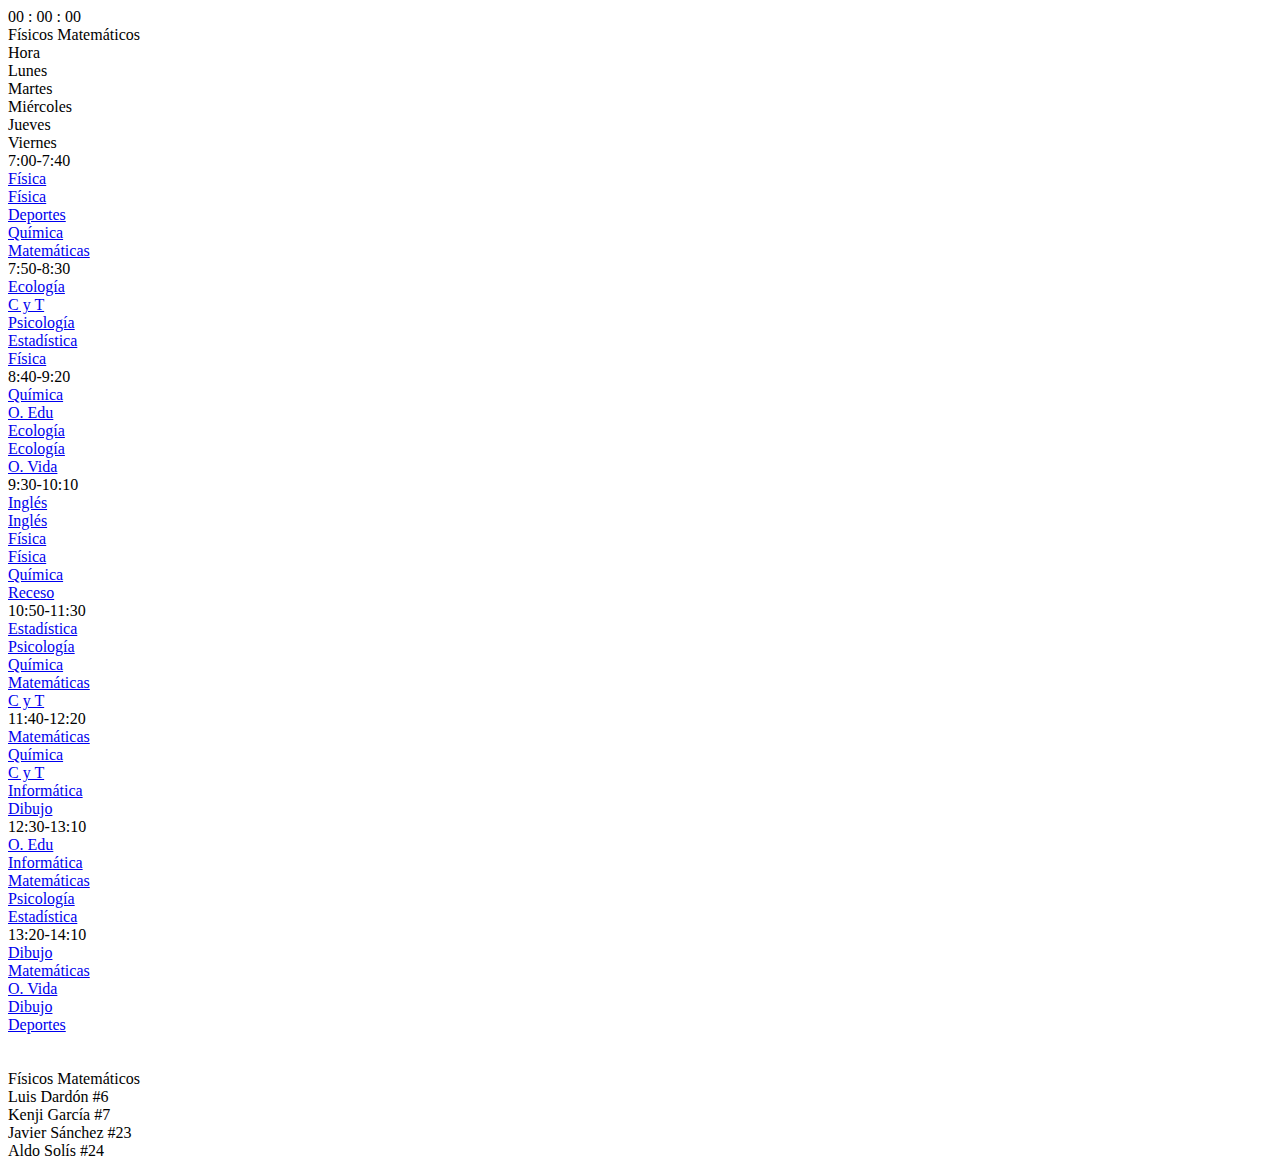
==== index.html @ d81e6fd8 "Merge pull request #1 from ILuisDardon/patch-1" ====
<html lang="en">
<head>
    <link rel="icon" href="favicon.jpg" type="image/png">
    <link rel="stylesheet" href="styles.css">
    <meta charset="UTF-8">
    <meta http-equiv="X-UA-Compatible" content="IE=edge">
    <meta name="viewport" content="width=device-width, initial-scale=1.0">
    <title>Horario Virtual</title>
</head>
<body class="body">
    
    <header>
        <div id="reloj">
            00 : 00 : 00
           </div>
    </header>
    <div class="container">
        <div class="row odd">
            <div class="fm">Físicos Matemáticos</div>
        </div>
        <div class="row even">
            <div class="item">Hora</div>
            <div class="item">Lunes</div>
            <div class="item">Martes</div>
            <div class="item">Miércoles</div>
            <div class="item">Jueves</div>
            <div class="item">Viernes</div>
        </div>
        <div class="row odd">
            <div class="item">7:00-7:40</div>
            <a href="https://meet.google.com/cyd-zgaz-bvz?authuser=1&hs=179" target="_blank"><div class="item">Física</div></a>
            <a href="https://meet.google.com/cyd-zgaz-bvz?authuser=1&hs=179" target="_blank"><div class="item">Física</div></a>
            <a href="https://meet.google.com/sut-ckuc-dfx?authuser=1&hs=179" target="_blank"><div class="item">Deportes</div></a>
            <a href="https://zoom.us/j/99766125627?pwd=VGkzY1JrYUoxSHM0dWJreFhaMjlGUT09" target="_blank"><div class="item">Química</div></a>
            <a href="https://zoom.us/j/95489120398?pwd=OHd2Y2Zwdjd3QnFsalNlTkxrWDhiQT09" target="_blank"><div class="item">Matemáticas</div></a>
        </div>
        <div class="row even">
            <div class="item">7:50-8:30</div>
            <a href="https://meet.google.com/hje-kmrw-mvp?authuser=1&hs=179" target="_blank"><div class="item">Ecología</div></a>
            <a href="https://zoom.us/j/98871824247?pwd=V1RHSTQxNnlKVk5uUUtCdUxOUVREQT09" target="_blank"><div class="item">C y T</div></a>
            <a href="https://meet.google.com/wdr-qcwp-fmf?authuser=1&hs=179" target="_blank"><div class="item">Psicología</div></a>
            <a href="https://zoom.us/j/93490610313?pwd=Y1ZDYk5ZRlV3ZnNEdEpDRTNraVdrUT09" target="_blank"><div class="item">Estadística</div></a>
            <a href="https://meet.google.com/cyd-zgaz-bvz?authuser=1&hs=179" target="_blank"><div class="item">Física</div></a>
        </div>
        <div class="row odd">
            <div class="item">8:40-9:20</div>
            <a href="https://zoom.us/j/99766125627?pwd=VGkzY1JrYUoxSHM0dWJreFhaMjlGUT09" target="_blank"><div class="item">Química</div></a>
            <a href="https://meet.google.com/ajr-cpgi-ksk" target="_blank"><div class="item">O. Edu</div></a>
            <a href="https://meet.google.com/hje-kmrw-mvp?authuser=1&hs=179" target="_blank"><div class="item">Ecología</div></a>
            <a href="https://meet.google.com/hje-kmrw-mvp?authuser=1&hs=179" target="_blank"><div class="item">Ecología</div></a>
            <a href="https://meet.google.com/wgu-abuz-ayo" target="_blank"><div class="item">O. Vida</div></a>
        </div>
        <div class="row even">
            <div class="item">9:30-10:10</div>
            <a href="https://aldosolisr.github.io/CYT/ingles.html" target="_blank"><div class="item">Inglés</div></a>
            <a href="https://aldosolisr.github.io/CYT/ingles.html" target="_blank"><div class="item">Inglés</div></a>
            <a href="https://meet.google.com/cyd-zgaz-bvz?authuser=1&hs=179" target="_blank"><div class="item">Física</div></a>
            <a href="https://meet.google.com/cyd-zgaz-bvz?authuser=1&hs=179" target="_blank"><div class="item">Física</div></a>
            <a href="https://zoom.us/j/99766125627?pwd=VGkzY1JrYUoxSHM0dWJreFhaMjlGUT09" target="_blank"><div class="item">Química</div></a>
        </div>
        <div class="row odd">
            <a href="https://www.youtube.com/watch?v=o-YBDTqX_ZU" target="_blank" class="receso"><div class="separate">Receso</div></a>
        </div>
        <div class="row even">
            <div class="item">10:50-11:30</div>
            <a href="https://zoom.us/j/93490610313?pwd=Y1ZDYk5ZRlV3ZnNEdEpDRTNraVdrUT09" target="_blank"><div class="item">Estadística</div></a>
            <a href="https://meet.google.com/wdr-qcwp-fmf?authuser=1&hs=179" target="_blank"><div class="item">Psicología</div></a>
            <a href="https://zoom.us/j/99766125627?pwd=VGkzY1JrYUoxSHM0dWJreFhaMjlGUT09" target="_blank"><div class="item">Química</div></a>
            <a href="https://zoom.us/j/95489120398?pwd=OHd2Y2Zwdjd3QnFsalNlTkxrWDhiQT09" target="_blank"><div class="item">Matemáticas</div></a>
            <a href="https://zoom.us/j/98871824247?pwd=V1RHSTQxNnlKVk5uUUtCdUxOUVREQT09" target="_blank"><div class="item">C y T</div></a>
        </div>
        <div class="row odd">
            <div class="item">11:40-12:20</div>
            <a href="https://zoom.us/j/95489120398?pwd=OHd2Y2Zwdjd3QnFsalNlTkxrWDhiQT09" target="_blank"><div class="item">Matemáticas</div></a>
            <a href="https://zoom.us/j/99766125627?pwd=VGkzY1JrYUoxSHM0dWJreFhaMjlGUT09" target="_blank"><div class="item">Química</div></a>
            <a href="https://zoom.us/j/98871824247?pwd=V1RHSTQxNnlKVk5uUUtCdUxOUVREQT09" target="_blank"><div class="item">C y T</div></a>
            <a href="https://meet.google.com/lookup/bqpbft2l6x?authuser=1&hs=179" target="_blank"><div class="item">Informática</div></a> 
            <a href="https://zoom.us/j/98201022374?pwd=R0M0Wks4Y0YyS2FxU0k5OTNQdVNSUT09" target="_blank"><div class="item">Dibujo</div></a>
        </div>
        <div class="row even">
            <div class="item">12:30-13:10</div>
            <a href="https://meet.google.com/ajr-cpgi-ksk" target="_blank"><div class="item">O. Edu</div></a>
            <a href="https://meet.google.com/lookup/bqpbft2l6x?authuser=1&hs=179" target="_blank"><div class="item">Informática</div></a> 
            <a href="https://zoom.us/j/95489120398?pwd=OHd2Y2Zwdjd3QnFsalNlTkxrWDhiQT09" target="_blank"><div class="item">Matemáticas</div></a>
            <a href="https://meet.google.com/wdr-qcwp-fmf?authuser=1&hs=179" target="_blank"><div class="item">Psicología</div></a>
            <a href="https://zoom.us/j/93490610313?pwd=Y1ZDYk5ZRlV3ZnNEdEpDRTNraVdrUT09" target="_blank"><div class="item">Estadística</div></a>
        </div>
        <div class="row odd">
            <div class="item">13:20-14:10</div>
            <a href="https://zoom.us/j/98201022374?pwd=R0M0Wks4Y0YyS2FxU0k5OTNQdVNSUT09" target="_blank"><div class="item">Dibujo</div></a>
            <a href="https://zoom.us/j/95489120398?pwd=OHd2Y2Zwdjd3QnFsalNlTkxrWDhiQT09" target="_blank"><div class="item">Matemáticas</div></a>
            <a href="https://meet.google.com/wgu-abuz-ayo" target="_blank"><div class="item">O. Vida</div></a>
            <a href="https://zoom.us/j/98201022374?pwd=R0M0Wks4Y0YyS2FxU0k5OTNQdVNSUT09" target="_blank"><div class="item">Dibujo</div></a>
            <a href="https://meet.google.com/sut-ckuc-dfx?authuser=1&hs=179" target="_blank"><div class="item">Deportes</div></a>
        </div>
        <script src="index.js"></script>
    </div>
    <br><br>
    <footer>
        <a class="diosito">Físicos Matemáticos</a><br>
        <a class="mio" >Luis Dardón #6 <br>
        Kenji García #7 <br>
        Javier Sánchez #23<br>
        Aldo Solís #24</a>
    </footer>
</body>
</html>
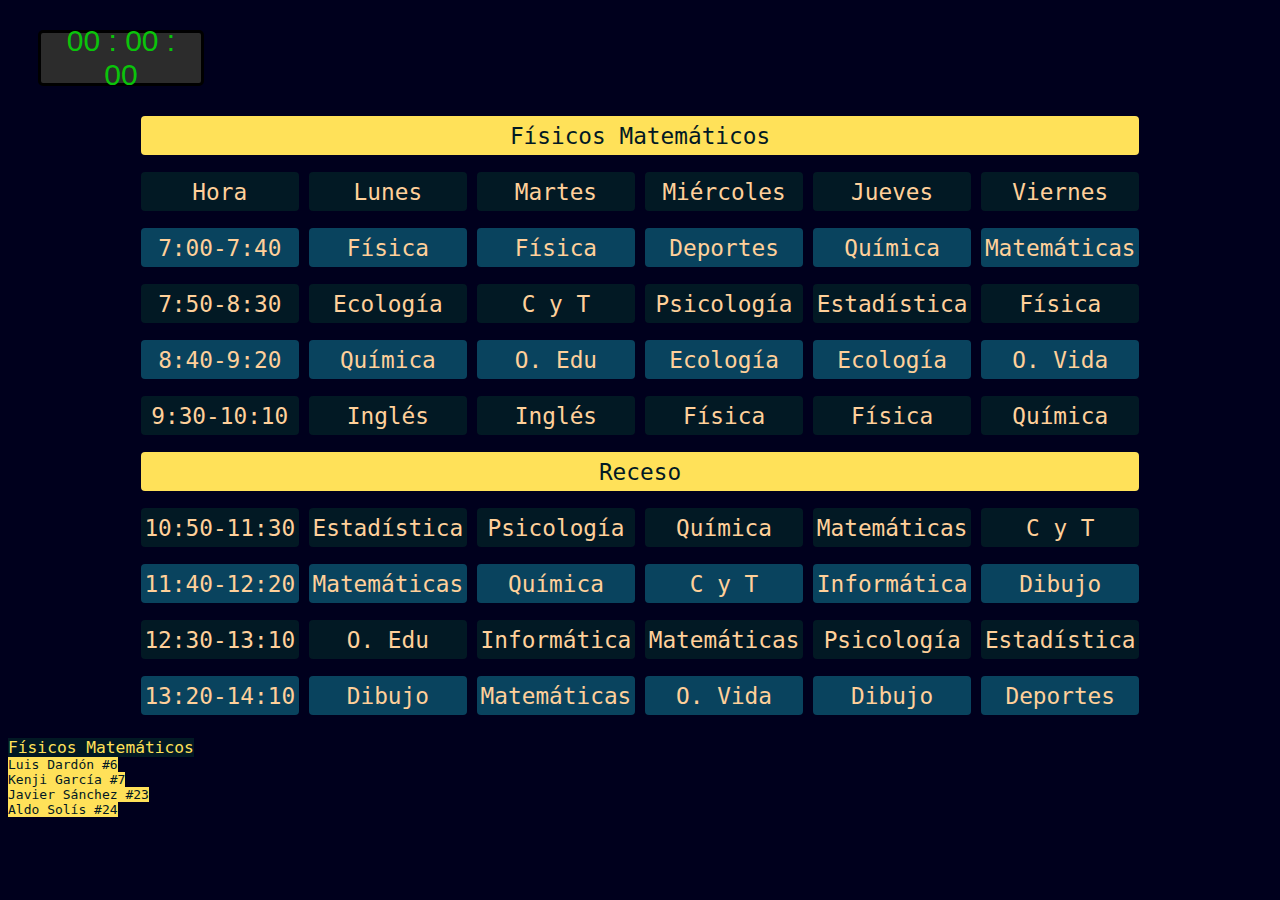
==== commit 460b50cd: "Update index.html" ====
--- a/index.html
+++ b/index.html
@@ -1,6 +1,6 @@
 <html lang="en">
 <head>
-    <link rel="icon" href="favicon.jpg" type="image/png">
+    <link rel="icon" href="kenji.png" type="image/png">
     <link rel="stylesheet" href="styles.css">
     <meta charset="UTF-8">
     <meta http-equiv="X-UA-Compatible" content="IE=edge">
--- a/styles.css
+++ b/styles.css
@@ -0,0 +1,110 @@
+#reloj { 
+    background-color: rgb(44, 44, 44);
+    color: rgb(10, 196, 10);
+    width: 150px; 
+    height: 40px; 
+    padding: 5px 5px; 
+    border: 3px solid black; 
+    border-radius: 5px;
+    display: flex;
+    align-items: center;
+    justify-content: center;
+    font: 1.5em dotum, "reloj", arial; text-align: center;
+    font-size: 30px;
+    margin: 1em 3em 1em 1em;
+ }
+
+.body{
+    background-color: rgb(0, 0, 29);
+}
+
+ @font-face {
+    font-family: 'reloj';
+    src: url('reloj.TTF') format("truetype");
+    font-weight: normal;
+    font-style: normal;
+ }
+
+.container{
+    display: grid;
+    grid-template-rows: repeat(11, 1fr);
+    font-family: monospace;
+    font-size: 175%;
+    gap: 30px;
+    margin-left: 10.5%;
+    margin-right: 10.5%;
+}
+.odd > a > .item{
+    background-color: rgb(9, 67, 94);
+    color: rgb(255, 208, 154);
+}
+.odd > .item{
+    background-color: rgb(9, 67, 94);
+    color: rgb(255, 208, 154)
+}
+
+.even > a > .item{
+    background-color: rgb(2, 25, 36);
+    color: rgb(255, 208, 154);
+}
+.even > .item{
+    background-color: rgb(2, 25, 36);
+    color: rgb(255, 208, 154);
+}
+.item{
+    height: 150%;
+    border-radius: 4px;
+    display: flex;
+    align-items: center;
+    justify-content: center;
+}
+.fm{
+    grid-column: 1/-1;
+    text-align: center;
+    height: 150%;
+    border-radius: 4px;
+    display: flex;
+    align-items: center;
+    justify-content: center;
+    background-color: rgb(255, 225, 89);
+    color: rgb(2, 25, 36);
+}
+
+.row{
+    display: grid;
+    grid-template-columns: repeat(6, 1fr);
+    gap: 10px;
+}
+
+.receso{
+    background-color: rgb(255, 225, 89);
+    color: rgb(2, 25, 36);
+    grid-column: 1/-1;
+    text-align: center;
+    height: 150%;
+    border-radius: 4px;
+    display: flex;
+    align-items: center;
+    justify-content: center;
+}
+
+.diosito{
+    background-color: rgb(2, 25, 36);
+    color:rgb(255, 225, 89);
+    font-family: monospace;
+    font-size: 125%;
+}
+
+.mio{
+    background-color: rgb(255, 225, 89);
+    color: rgb(2, 25, 36);
+    font-family: monospace;
+    font-size: 100%;
+}
+
+
+a{
+    text-decoration: none;
+}
+
+
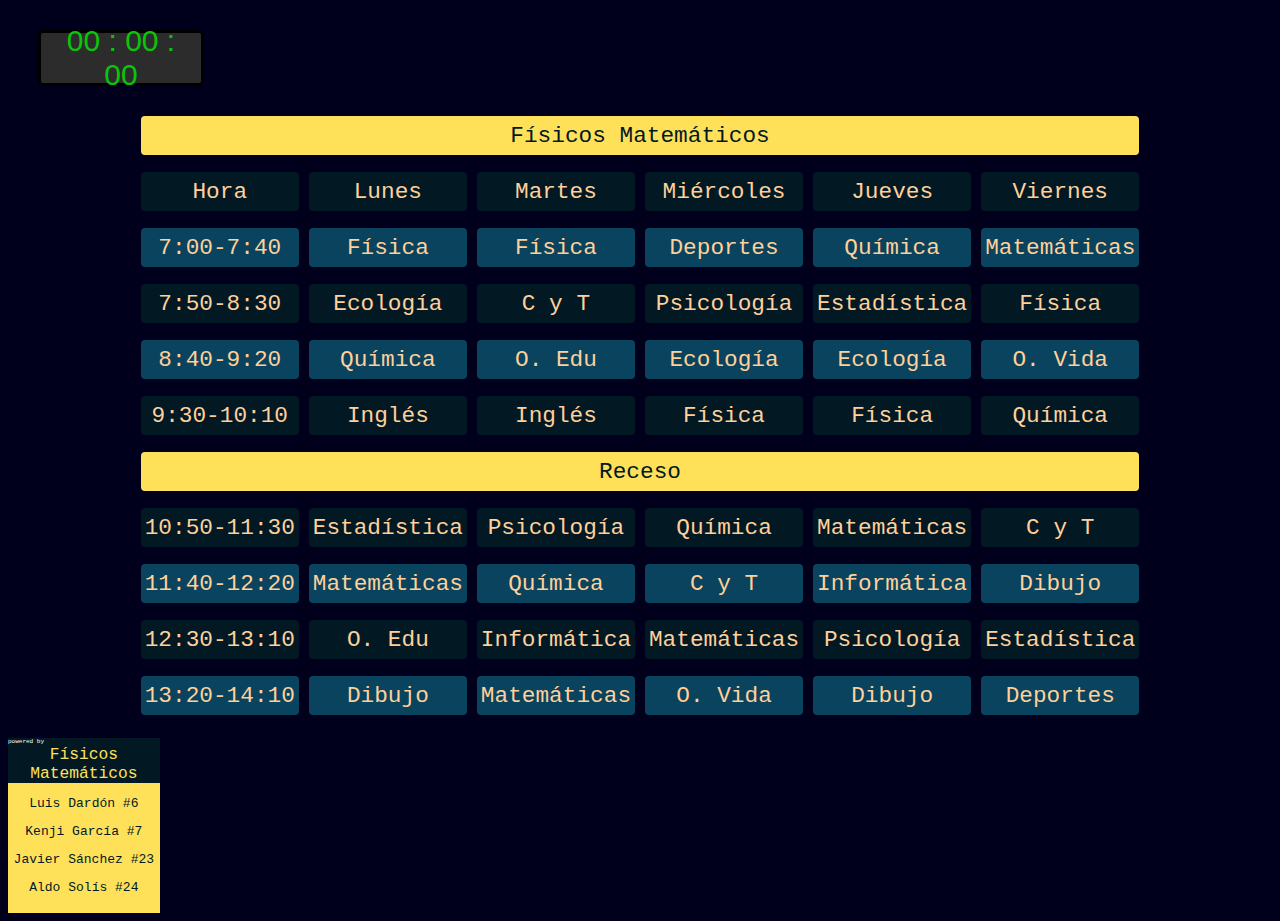
==== commit 59dcf926: "update" ====
--- a/index.html
+++ b/index.html
@@ -97,11 +97,16 @@
     </div>
     <br><br>
     <footer>
-        <a class="diosito">Físicos Matemáticos</a><br>
-        <a class="mio" >Luis Dardón #6 <br>
-        Kenji García #7 <br>
-        Javier Sánchez #23<br>
-        Aldo Solís #24</a>
+        <div class="mio">
+            <div class="diosito">
+                <p class="powered">powered by</p>
+                <p>Físicos Matemáticos</p> 
+            </div>
+            <p>Luis Dardón #6</p>
+            <p>Kenji García #7</p>
+            <p>Javier Sánchez #23</p>
+            <p>Aldo Solís #24</p>
+        </div>
     </footer>
 </body>
 </html>
--- a/styles.css
+++ b/styles.css
@@ -93,13 +93,18 @@
     color:rgb(255, 225, 89);
     font-family: monospace;
     font-size: 125%;
+    text-align: center;
+    margin: 0%;
 }
 
-.mio{
+.mio {
     background-color: rgb(255, 225, 89);
     color: rgb(2, 25, 36);
     font-family: monospace;
     font-size: 100%;
+    width: 12%;
+    text-align: center;
+    padding-bottom: 5px;
 }
 
 
@@ -107,4 +112,12 @@
     text-decoration: none;
 }
 
+.diosito > p{
+    margin: 0%;
+}
 
+.powered{
+    color: white;
+    text-align: left;
+    font-size: 12%;
+}
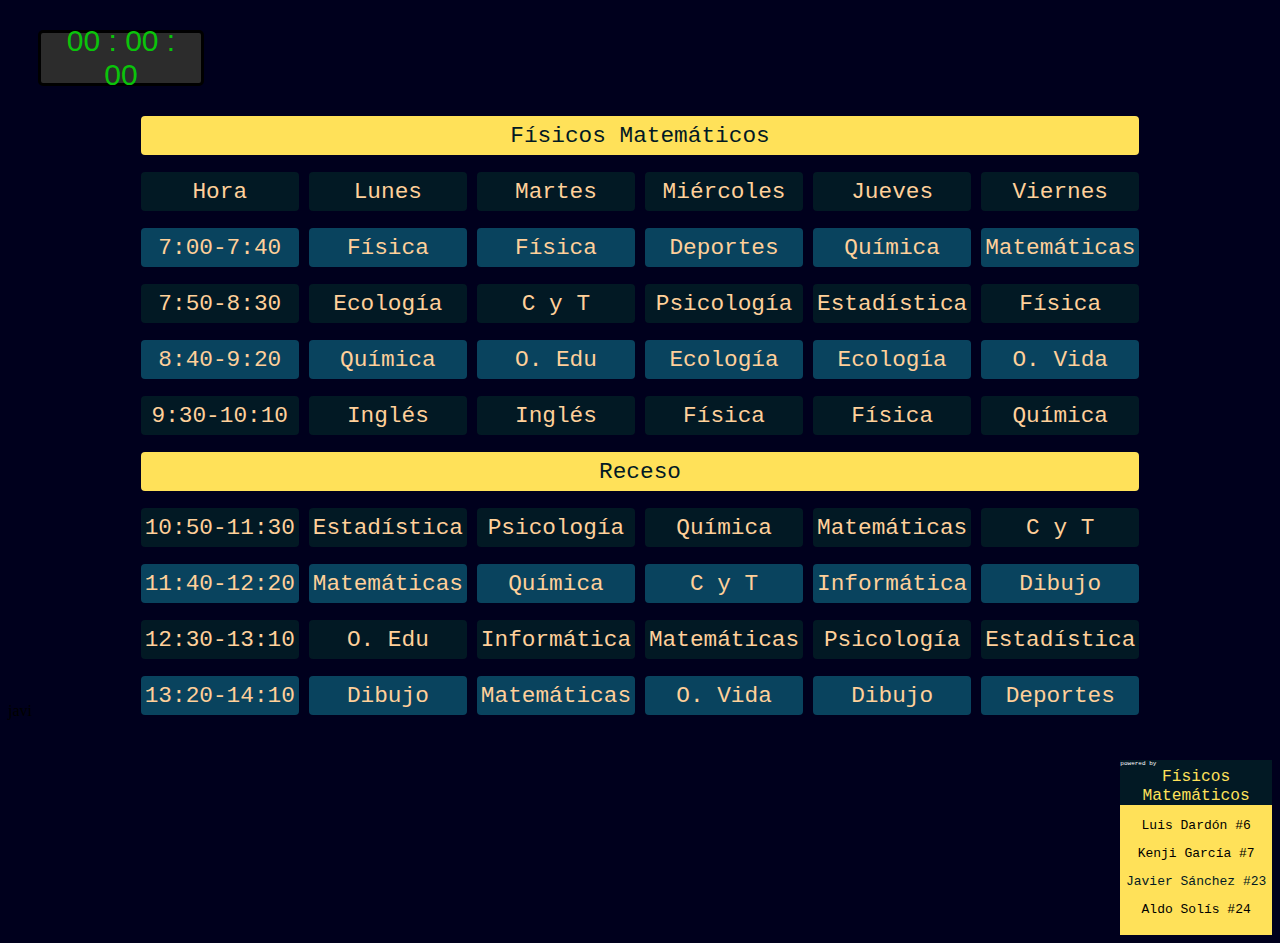
==== commit 73248353: "Add files via upload" ====
--- a/index.html
+++ b/index.html
@@ -28,85 +28,86 @@
         </div>
         <div class="row odd">
             <div class="item">7:00-7:40</div>
-            <a href="https://meet.google.com/cyd-zgaz-bvz?authuser=1&hs=179" target="_blank"><div class="item">Física</div></a>
-            <a href="https://meet.google.com/cyd-zgaz-bvz?authuser=1&hs=179" target="_blank"><div class="item">Física</div></a>
-            <a href="https://meet.google.com/sut-ckuc-dfx?authuser=1&hs=179" target="_blank"><div class="item">Deportes</div></a>
-            <a href="https://zoom.us/j/99766125627?pwd=VGkzY1JrYUoxSHM0dWJreFhaMjlGUT09" target="_blank"><div class="item">Química</div></a>
-            <a href="https://zoom.us/j/95489120398?pwd=OHd2Y2Zwdjd3QnFsalNlTkxrWDhiQT09" target="_blank"><div class="item">Matemáticas</div></a>
+            <a href="https://meet.google.com/cyd-zgaz-bvz?authuser=1&hs=179" target="_blank"><div class="item hover">Física</div></a>
+            <a href="https://meet.google.com/cyd-zgaz-bvz?authuser=1&hs=179" target="_blank"><div class="item hover">Física</div></a>
+            <a href="https://meet.google.com/sut-ckuc-dfx?authuser=1&hs=179" target="_blank"><div class="item hover">Deportes</div></a>
+            <a href="https://zoom.us/j/99766125627?pwd=VGkzY1JrYUoxSHM0dWJreFhaMjlGUT09" target="_blank"><div class="item hover">Química</div></a>
+            <a href="https://zoom.us/j/95489120398?pwd=OHd2Y2Zwdjd3QnFsalNlTkxrWDhiQT09" target="_blank"><div class="item hover">Matemáticas</div></a>
         </div>
         <div class="row even">
             <div class="item">7:50-8:30</div>
-            <a href="https://meet.google.com/hje-kmrw-mvp?authuser=1&hs=179" target="_blank"><div class="item">Ecología</div></a>
-            <a href="https://zoom.us/j/98871824247?pwd=V1RHSTQxNnlKVk5uUUtCdUxOUVREQT09" target="_blank"><div class="item">C y T</div></a>
-            <a href="https://meet.google.com/wdr-qcwp-fmf?authuser=1&hs=179" target="_blank"><div class="item">Psicología</div></a>
-            <a href="https://zoom.us/j/93490610313?pwd=Y1ZDYk5ZRlV3ZnNEdEpDRTNraVdrUT09" target="_blank"><div class="item">Estadística</div></a>
-            <a href="https://meet.google.com/cyd-zgaz-bvz?authuser=1&hs=179" target="_blank"><div class="item">Física</div></a>
+            <a href="https://meet.google.com/hje-kmrw-mvp?authuser=1&hs=179" target="_blank"><div class="item hover">Ecología</div></a>
+            <a href="https://zoom.us/j/98871824247?pwd=V1RHSTQxNnlKVk5uUUtCdUxOUVREQT09" target="_blank"><div class="item hover">C y T</div></a>
+            <a href="https://meet.google.com/wdr-qcwp-fmf?authuser=1&hs=179" target="_blank"><div class="item hover">Psicología</div></a>
+            <a href="https://zoom.us/j/93490610313?pwd=Y1ZDYk5ZRlV3ZnNEdEpDRTNraVdrUT09" target="_blank"><div class="item hover">Estadística</div></a>
+            <a href="https://meet.google.com/cyd-zgaz-bvz?authuser=1&hs=179" target="_blank"><div class="item hover">Física</div></a>
         </div>
         <div class="row odd">
             <div class="item">8:40-9:20</div>
-            <a href="https://zoom.us/j/99766125627?pwd=VGkzY1JrYUoxSHM0dWJreFhaMjlGUT09" target="_blank"><div class="item">Química</div></a>
-            <a href="https://meet.google.com/ajr-cpgi-ksk" target="_blank"><div class="item">O. Edu</div></a>
-            <a href="https://meet.google.com/hje-kmrw-mvp?authuser=1&hs=179" target="_blank"><div class="item">Ecología</div></a>
-            <a href="https://meet.google.com/hje-kmrw-mvp?authuser=1&hs=179" target="_blank"><div class="item">Ecología</div></a>
-            <a href="https://meet.google.com/wgu-abuz-ayo" target="_blank"><div class="item">O. Vida</div></a>
+            <a href="https://zoom.us/j/99766125627?pwd=VGkzY1JrYUoxSHM0dWJreFhaMjlGUT09" target="_blank"><div class="item hover">Química</div></a>
+            <a href="https://meet.google.com/ajr-cpgi-ksk" target="_blank"><div class="item hover">O. Edu</div></a>
+            <a href="https://meet.google.com/hje-kmrw-mvp?authuser=1&hs=179" target="_blank"><div class="item hover">Ecología</div></a>
+            <a href="https://meet.google.com/hje-kmrw-mvp?authuser=1&hs=179" target="_blank"><div class="item hover">Ecología</div></a>
+            <a href="https://meet.google.com/wgu-abuz-ayo" target="_blank"><div class="item hover">O. Vida</div></a>
         </div>
         <div class="row even">
             <div class="item">9:30-10:10</div>
-            <a href="https://aldosolisr.github.io/CYT/ingles.html" target="_blank"><div class="item">Inglés</div></a>
-            <a href="https://aldosolisr.github.io/CYT/ingles.html" target="_blank"><div class="item">Inglés</div></a>
-            <a href="https://meet.google.com/cyd-zgaz-bvz?authuser=1&hs=179" target="_blank"><div class="item">Física</div></a>
-            <a href="https://meet.google.com/cyd-zgaz-bvz?authuser=1&hs=179" target="_blank"><div class="item">Física</div></a>
-            <a href="https://zoom.us/j/99766125627?pwd=VGkzY1JrYUoxSHM0dWJreFhaMjlGUT09" target="_blank"><div class="item">Química</div></a>
+            <a href="https://aldosolisr.github.io/CYT/ingles.html" target="_blank"><div class="item hover">Inglés</div></a>
+            <a href="https://aldosolisr.github.io/CYT/ingles.html" target="_blank"><div class="item hover">Inglés</div></a>
+            <a href="https://meet.google.com/cyd-zgaz-bvz?authuser=1&hs=179" target="_blank"><div class="item hover">Física</div></a>
+            <a href="https://meet.google.com/cyd-zgaz-bvz?authuser=1&hs=179" target="_blank"><div class="item hover">Física</div></a>
+            <a href="https://zoom.us/j/99766125627?pwd=VGkzY1JrYUoxSHM0dWJreFhaMjlGUT09" target="_blank"><div class="item hover">Química</div></a>
         </div>
         <div class="row odd">
             <a href="https://www.youtube.com/watch?v=o-YBDTqX_ZU" target="_blank" class="receso"><div class="separate">Receso</div></a>
         </div>
         <div class="row even">
             <div class="item">10:50-11:30</div>
-            <a href="https://zoom.us/j/93490610313?pwd=Y1ZDYk5ZRlV3ZnNEdEpDRTNraVdrUT09" target="_blank"><div class="item">Estadística</div></a>
-            <a href="https://meet.google.com/wdr-qcwp-fmf?authuser=1&hs=179" target="_blank"><div class="item">Psicología</div></a>
-            <a href="https://zoom.us/j/99766125627?pwd=VGkzY1JrYUoxSHM0dWJreFhaMjlGUT09" target="_blank"><div class="item">Química</div></a>
-            <a href="https://zoom.us/j/95489120398?pwd=OHd2Y2Zwdjd3QnFsalNlTkxrWDhiQT09" target="_blank"><div class="item">Matemáticas</div></a>
-            <a href="https://zoom.us/j/98871824247?pwd=V1RHSTQxNnlKVk5uUUtCdUxOUVREQT09" target="_blank"><div class="item">C y T</div></a>
+            <a href="https://zoom.us/j/93490610313?pwd=Y1ZDYk5ZRlV3ZnNEdEpDRTNraVdrUT09" target="_blank"><div class="item hover">Estadística</div></a>
+            <a href="https://meet.google.com/wdr-qcwp-fmf?authuser=1&hs=179" target="_blank"><div class="item hover">Psicología</div></a>
+            <a href="https://zoom.us/j/99766125627?pwd=VGkzY1JrYUoxSHM0dWJreFhaMjlGUT09" target="_blank"><div class="item hover">Química</div></a>
+            <a href="https://zoom.us/j/95489120398?pwd=OHd2Y2Zwdjd3QnFsalNlTkxrWDhiQT09" target="_blank"><div class="item hover">Matemáticas</div></a>
+            <a href="https://zoom.us/j/98871824247?pwd=V1RHSTQxNnlKVk5uUUtCdUxOUVREQT09" target="_blank"><div class="item hover">C y T</div></a>
         </div>
         <div class="row odd">
             <div class="item">11:40-12:20</div>
-            <a href="https://zoom.us/j/95489120398?pwd=OHd2Y2Zwdjd3QnFsalNlTkxrWDhiQT09" target="_blank"><div class="item">Matemáticas</div></a>
-            <a href="https://zoom.us/j/99766125627?pwd=VGkzY1JrYUoxSHM0dWJreFhaMjlGUT09" target="_blank"><div class="item">Química</div></a>
-            <a href="https://zoom.us/j/98871824247?pwd=V1RHSTQxNnlKVk5uUUtCdUxOUVREQT09" target="_blank"><div class="item">C y T</div></a>
-            <a href="https://meet.google.com/lookup/bqpbft2l6x?authuser=1&hs=179" target="_blank"><div class="item">Informática</div></a> 
-            <a href="https://zoom.us/j/98201022374?pwd=R0M0Wks4Y0YyS2FxU0k5OTNQdVNSUT09" target="_blank"><div class="item">Dibujo</div></a>
+            <a href="https://zoom.us/j/95489120398?pwd=OHd2Y2Zwdjd3QnFsalNlTkxrWDhiQT09" target="_blank"><div class="item hover">Matemáticas</div></a>
+            <a href="https://zoom.us/j/99766125627?pwd=VGkzY1JrYUoxSHM0dWJreFhaMjlGUT09" target="_blank"><div class="item hover">Química</div></a>
+            <a href="https://zoom.us/j/98871824247?pwd=V1RHSTQxNnlKVk5uUUtCdUxOUVREQT09" target="_blank"><div class="item hover">C y T</div></a>
+            <a href="https://meet.google.com/lookup/bqpbft2l6x?authuser=1&hs=179" target="_blank"><div class="item hover">Informática</div></a> 
+            <a href="https://zoom.us/j/98201022374?pwd=R0M0Wks4Y0YyS2FxU0k5OTNQdVNSUT09" target="_blank"><div class="item hover">Dibujo</div></a>
         </div>
         <div class="row even">
             <div class="item">12:30-13:10</div>
-            <a href="https://meet.google.com/ajr-cpgi-ksk" target="_blank"><div class="item">O. Edu</div></a>
-            <a href="https://meet.google.com/lookup/bqpbft2l6x?authuser=1&hs=179" target="_blank"><div class="item">Informática</div></a> 
-            <a href="https://zoom.us/j/95489120398?pwd=OHd2Y2Zwdjd3QnFsalNlTkxrWDhiQT09" target="_blank"><div class="item">Matemáticas</div></a>
-            <a href="https://meet.google.com/wdr-qcwp-fmf?authuser=1&hs=179" target="_blank"><div class="item">Psicología</div></a>
-            <a href="https://zoom.us/j/93490610313?pwd=Y1ZDYk5ZRlV3ZnNEdEpDRTNraVdrUT09" target="_blank"><div class="item">Estadística</div></a>
+            <a href="https://meet.google.com/ajr-cpgi-ksk" target="_blank"><div class="item hover">O. Edu</div></a>
+            <a href="https://meet.google.com/lookup/bqpbft2l6x?authuser=1&hs=179" target="_blank"><div class="item hover">Informática</div></a> 
+            <a href="https://zoom.us/j/95489120398?pwd=OHd2Y2Zwdjd3QnFsalNlTkxrWDhiQT09" target="_blank"><div class="item hover">Matemáticas</div></a>
+            <a href="https://meet.google.com/wdr-qcwp-fmf?authuser=1&hs=179" target="_blank"><div class="item hover">Psicología</div></a>
+            <a href="https://zoom.us/j/93490610313?pwd=Y1ZDYk5ZRlV3ZnNEdEpDRTNraVdrUT09" target="_blank"><div class="item hover">Estadística</div></a>
         </div>
         <div class="row odd">
             <div class="item">13:20-14:10</div>
-            <a href="https://zoom.us/j/98201022374?pwd=R0M0Wks4Y0YyS2FxU0k5OTNQdVNSUT09" target="_blank"><div class="item">Dibujo</div></a>
-            <a href="https://zoom.us/j/95489120398?pwd=OHd2Y2Zwdjd3QnFsalNlTkxrWDhiQT09" target="_blank"><div class="item">Matemáticas</div></a>
-            <a href="https://meet.google.com/wgu-abuz-ayo" target="_blank"><div class="item">O. Vida</div></a>
-            <a href="https://zoom.us/j/98201022374?pwd=R0M0Wks4Y0YyS2FxU0k5OTNQdVNSUT09" target="_blank"><div class="item">Dibujo</div></a>
-            <a href="https://meet.google.com/sut-ckuc-dfx?authuser=1&hs=179" target="_blank"><div class="item">Deportes</div></a>
+            <a href="https://zoom.us/j/98201022374?pwd=R0M0Wks4Y0YyS2FxU0k5OTNQdVNSUT09" target="_blank"><div class="item hover">Dibujo</div></a>
+            <a href="https://zoom.us/j/95489120398?pwd=OHd2Y2Zwdjd3QnFsalNlTkxrWDhiQT09" target="_blank"><div class="item hover">Matemáticas</div></a>
+            <a href="https://meet.google.com/wgu-abuz-ayo" target="_blank"><div class="item hover">O. Vida</div></a>
+            <a href="https://zoom.us/j/98201022374?pwd=R0M0Wks4Y0YyS2FxU0k5OTNQdVNSUT09" target="_blank"><div class="item hover">Dibujo</div></a>
+            <a href="https://meet.google.com/sut-ckuc-dfx?authuser=1&hs=179" target="_blank"><div class="item hover">Deportes</div></a>
         </div>
         <script src="index.js"></script>
     </div>
-    <br><br>
+    <span ><a href="https://aldosolisr.github.io/CYT/javifacha.jpeg" target="_blank"> javi</a></span>
     <footer>
         <div class="mio">
             <div class="diosito">
                 <p class="powered">powered by</p>
                 <p>Físicos Matemáticos</p> 
             </div>
-            <p>Luis Dardón #6</p>
-            <p>Kenji García #7</p>
+            <p><a href="" target="_blank"> Luis Dardón #6</a></p>
+            <p><a href="https://aldosolisr.github.io/CYT/kenji.png" target="_blank">Kenji García #7</a></p>
             <p>Javier Sánchez #23</p>
-            <p>Aldo Solís #24</p>
+            <p><a href="">Aldo Solís #24</a></p>
         </div>
     </footer>
 </body>
 </html>
+ --- a/styles.css
+++ b/styles.css
@@ -13,7 +13,28 @@
     font-size: 30px;
     margin: 1em 3em 1em 1em;
  }
+ .hover {
+    background: rgb(9, 67, 94);
 
+    border-radius: 4px;
+    border-color: rgb(9, 67, 94);
+    position: relative;
+  }
+.hover:before {
+    content:"";
+    position: absolute;
+    top: 0px;
+    left: 0px;
+    width: 0px;
+    height: 100%;
+    background: rgba(255, 255, 255, 0.1);
+    transition: all 0.5s ease;
+    border-radius: 4px;
+}
+.hover:hover:before {
+  width: 100%;
+}
+ 
 .body{
     background-color: rgb(0, 0, 29);
 }
@@ -70,6 +91,10 @@
     color: rgb(2, 25, 36);
 }
 
+a{
+    color: black;
+}
+
 .row{
     display: grid;
     grid-template-columns: repeat(6, 1fr);
@@ -87,7 +112,11 @@
     align-items: center;
     justify-content: center;
 }
-
+footer{
+    margin-top: 40px;
+    display: flex;
+    justify-content: right;
+}
 .diosito{
     background-color: rgb(2, 25, 36);
     color:rgb(255, 225, 89);
@@ -105,6 +134,7 @@
     width: 12%;
     text-align: center;
     padding-bottom: 5px;
+
 }
 
 
@@ -119,5 +149,5 @@
 .powered{
     color: white;
     text-align: left;
-    font-size: 12%;
+    font-size: 18%;
 }
